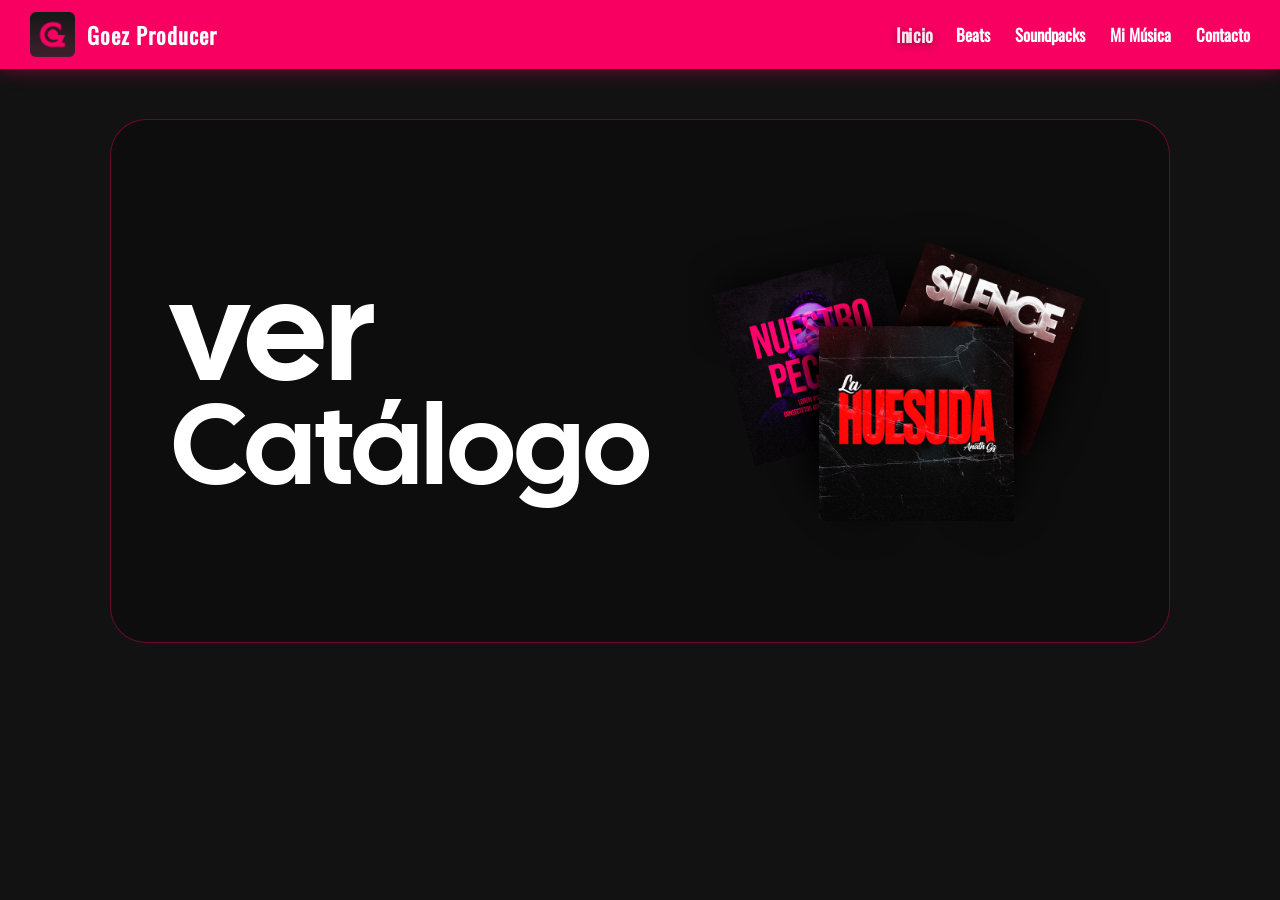
==== index.html @ 2a9274e5 "Primera versión funcional del sitio web" ====
<!DOCTYPE html>
<html lang="es">
<head>
  <meta charset="UTF-8">
  <meta name="viewport" content="width=device-width, initial-scale=1.0, maximum-scale=1.0, user-scalable=no">
  <title>Catálogo de Beats</title>
  <link rel="stylesheet" href="styles.css">
  
  <!-- Carga limpia de Google Material Icons (unificada) -->
  <link rel="stylesheet" href="https://fonts.googleapis.com/css2?family=Material+Symbols+Outlined:opsz,wght,FILL,GRAD@20..48,100..700,0..1,-50..200" />

  <style>
    /* Configuración asegurada para los iconos de Google */
    .material-symbols-outlined {
      font-family: 'Material Symbols Outlined' !important;
      font-weight: normal;
      font-style: normal;
      font-size: 20px;
      line-height: 1;
      letter-spacing: normal;
      text-transform: none;
      display: inline-block;
      white-space: nowrap;
      word-wrap: normal;
      direction: ltr;
      -webkit-font-smoothing: antialiased;
      vertical-align: middle;
    }

    /* ESTILOS PARA LOS FILTROS DE GÉNERO */
    .filter-wrapper {
      position: relative;
      display: inline-block;
      margin-bottom: 20px;
    }

    .filter-controls {
      display: flex;
      align-items: center;
      gap: 10px;
    }

    .btn-filter {
      position: relative;
      background-color: #222;
      color: #fff;
      border: 1px solid #444;
      padding: 8px 16px;
      border-radius: 8px;
      cursor: pointer;
      font-weight: 600;
      display: flex;
      align-items: center;
      gap: 8px;
      transition: all 0.3s ease;
      height: 38px;
      box-sizing: border-box;
    }

    .btn-filter:hover {
      background-color: #333;
    }

    /* ESTADO CUANDO HAY FILTROS ACTIVOS */
    .btn-filter.is-filtered {
      background-color: rgba(247, 0, 98, 0.15);
      border-color: #F70062;
      color: #F70062;
      box-shadow: 0 0 12px rgba(247, 0, 98, 0.3);
    }

    /* Indicador puntual animado cuando los filtros están activos */
    .btn-filter.is-filtered::after {
      content: '';
      position: absolute;
      top: -3px;
      right: -3px;
      width: 10px;
      height: 10px;
      background-color: #F70062;
      border-radius: 50%;
      border: 2px solid #181818;
      box-shadow: 0 0 8px #F70062;
      animation: pulse-dot 1.8s infinite;
    }

    @keyframes pulse-dot {
      0% {
        transform: scale(0.95);
        box-shadow: 0 0 0 0 rgba(247, 0, 98, 0.7);
      }
      70% {
        transform: scale(1);
        box-shadow: 0 0 0 6px rgba(247, 0, 98, 0);
      }
      100% {
        transform: scale(0.95);
        box-shadow: 0 0 0 0 rgba(247, 0, 98, 0);
      }
    }

    /* BOTÓN DE LIMPIAR CON TAMAÑO FIJO Y OVERFLOW HIDDEN PARA EVITAR DESBORDAMIENTO */
    .btn-reset-filter {
      background-color: #2a2a2a;
      color: #aaa;
      border: 1px solid #444;
      width: 38px;
      height: 38px;
      min-width: 38px;
      border-radius: 8px;
      cursor: pointer;
      display: flex;
      align-items: center;
      justify-content: center;
      transition: all 0.2s ease;
      overflow: hidden; /* Evita que el texto plano salga si falla la fuente */
    }

    .btn-reset-filter:hover {
      background-color: #F70062;
      color: #fff;
      border-color: #F70062;
    }

    .filter-dropdown {
      display: none;
      position: absolute;
      top: 110%;
      left: 0;
      background-color: #181818;
      border: 1px solid #333;
      border-radius: 12px;
      padding: 16px;
      box-shadow: 0 10px 25px rgba(0,0,0,0.7);
      z-index: 100;
      width: 220px;
    }

    .filter-dropdown.active {
      display: block;
    }

    .filter-dropdown h4 {
      color: #fff;
      margin-top: 0;
      margin-bottom: 12px;
      font-size: 0.95rem;
      border-bottom: 1px solid #2a2a2a;
      padding-bottom: 6px;
    }

    .checkbox-group {
      display: flex;
      flex-direction: column;
      gap: 10px;
      margin-bottom: 16px;
    }

    .checkbox-label {
      color: #ccc;
      font-size: 0.9rem;
      display: flex;
      align-items: center;
      gap: 10px;
      cursor: pointer;
      user-select: none;
    }

    .checkbox-label input[type="checkbox"] {
      accent-color: #F70062;
      width: 16px;
      height: 16px;
      cursor: pointer;
    }

    .btn-apply-filter {
      width: 100%;
      background-color: #F70062;
      color: #fff;
      border: none;
      padding: 8px;
      border-radius: 6px;
      font-weight: bold;
      cursor: pointer;
      transition: opacity 0.2s;
    }

    .btn-apply-filter:hover {
      opacity: 0.9;
    }

    


        /* Quita el recuadro gris feo por defecto al tocar en celulares */
    * {
    -webkit-tap-highlight-color: transparent;
    }

    /* Efecto suave para botones, íconos y tarjetas */
    .btn-filter, 
    .btn-reset-filter, 
    .btn-buy, 
    .beat-card, 
    .nav-btn {
    transition: transform 0.2s cubic-bezier(0.25, 1, 0.5, 1), filter 0.2s ease, box-shadow 0.2s ease !important;
    }

    /* Estado activo que se aplicará al tocar con el dedo en celular */
    .touch-active {
    transform: scale(1.05) !important;
    filter: brightness(1.2) !important;
    box-shadow: 0 6px 18px rgba(247, 0, 98, 0.3) !important;
    }
  </style>
</head>
<body>

  <!-- BARRA DE NAVEGACIÓN -->
  <nav class="navbar">
    <div class="nav-brand">
      <img src="logoweb.jpg" alt="Logo">
      <span>Goez Producer</span>
    </div>
    <ul class="nav-links">  
      <li><a href="#" class="nav-btn active" data-target="inicio">Inicio</a></li>
      <li><a href="#" class="nav-btn" data-target="beats">Beats</a></li>
      <li><a href="#" class="nav-btn" data-target="soundpacks">Soundpacks</a></li>
      <li><a href="#" class="nav-btn" data-target="mi-musica">Mi Música</a></li>
      <li><a href="#" class="nav-btn" data-target="contacto">Contacto</a></li>
    </ul>
  </nav>

  <!-- CONTENIDO PRINCIPAL -->
  <main>
    <!-- 1. INICIO -->
    <section id="inicio" class="section active zoom-in">
      <div class="hero-banner" onclick="irABeats()">
        <div class="hero-text" >
          <span class="text-ver">Ver</span>
          <span class="text-catalogo">Catálogo</span>
        </div>
        <img src="portadas1.png" alt="Portadas de Beats" class="hero-image">
      </div>
    </section>

    <!-- 2. BEATS (CATÁLOGO DINÁMICO) -->
    <section id="beats" class="section">
      <h2 style="color: #F70062; margin-bottom: 15px;">Catálogo de Instrumentales</h2>
      
      <!-- CONTROLES DE FILTRADO -->
      <div class="filter-wrapper">
        <div class="filter-controls">
          <button id="btn-filter" class="btn-filter" onclick="toggleFilterDropdown()">
            <span class="material-symbols-outlined">tune</span>
            <span>Filtrar</span>
          </button>
          
          <button class="btn-reset-filter" onclick="limpiarFiltros()" title="Limpiar Filtros">
            <span class="material-symbols-outlined">delete</span>
          </button>
        </div>

        <!-- DESPLEGABLE DE GÉNEROS -->
        <div id="filter-dropdown" class="filter-dropdown">
          <h4>Género</h4>
          <div class="checkbox-group">
            <label class="checkbox-label">
              <input type="checkbox" value="reggaeton" class="genre-checkbox"> Reggaeton
            </label>
            <label class="checkbox-label">
              <input type="checkbox" value="trap" class="genre-checkbox"> Trap
            </label>
            <label class="checkbox-label">
              <input type="checkbox" value="guaracha" class="genre-checkbox"> Guaracha
            </label>
            <label class="checkbox-label">
              <input type="checkbox" value="cumbia" class="genre-checkbox"> Cumbia
            </label>
          </div>
          <button class="btn-apply-filter" onclick="aplicarFiltros()">Aplicar</button>
        </div>
      </div>

      <div id="beats-container" class="beats-grid">
        <!-- Aquí se cargan tus beats desde beats.js -->
      </div>
    </section>

    <!-- 3. SOUNDPACKS -->
    <section id="soundpacks" class="section">
      <div class="card-preview">
        <h2>Librerías & Soundpacks</h2>
        <p>Próximamente drumkits y presets disponibles.</p>
      </div>
    </section>

    <!-- 4. MI MÚSICA -->
    <section id="mi-musica" class="section">
      <div class="card-preview">
        <h2>Mi Música</h2>
        <p>Sencillos y colaboraciones en plataformas digitales.</p>
      </div>
    </section>

    <!-- 5. CONTACTO -->
    <section id="contacto" class="section">
      <div class="card-preview">
        <h2>Contacto Directo</h2>
        <p>¿Buscas un trabajo personalizado o licencia exclusiva? Mándame mensaje por WhatsApp.</p>
      </div>
    </section>
  </main>

  <!-- VENTANA MODAL DE DETALLES Y LICENCIAS -->
  <div id="modal-detalles" class="modal-overlay">
    <div class="modal-content">
      <span class="modal-close" onclick="cerrarModal()">&times;</span>
      <h3 id="modal-beat-title" class="modal-title">Título del Beat</h3>
      <p id="modal-beat-meta" class="modal-meta">Género • BPM</p>

      <div class="options-container">
        <!-- Opción 1: WAV Básico -->
        <div class="option-card">
            <h4>Licencia WAV Básica</h4>
            <p class="option-price" id="opt-price-basic">$0 USD</p>
            <ul class="option-includes">
            <li>✓ Licencia Exclusiva</li>
            <li>✓ Archivo WAV de alta calidad</li>
            <li>✓ Audio masterizado</li>
            </ul>
            <button class="btn-select" onclick="seleccionarOpcion('Básica (Solo WAV)')">
            Preguntar por este Beat
            <span class="btn-subtext">y su Licencia</span>
            </button>
        </div>

        <!-- Opción 2: WAV + Stems (Pro) -->
        <div class="option-card pro">
            <div class="badge-pro">RECOMENDADO</div>
            <h4>Licencia Pro / Completa</h4>
            <p class="option-price" id="opt-price-pro">$0 USD</p>
            <ul class="option-includes">
            <li>✓ Licencia Exclusiva</li>
            <li>✓ Archivo WAV de alta calidad</li>
            <li>✓ Stems (Trackouts / Pistas separadas)</li>
            <li>✓ Loops y extras</li>
            </ul>
            <button class="btn-select pro-btn" onclick="seleccionarOpcion('Pro (WAV + Stems + Loops)')">
            Preguntar por este Beat
            <span class="btn-subtext">y su Licencia</span>
            </button>
        </div>
        </div>

      <!-- Vista previa del Ticket generado -->
      <div id="ticket-preview-container" class="ticket-preview-container" style="display: none;">
        <h4 style="color: #F70062; margin-bottom: 8px;">Ticket de Solicitud Generado</h4>
        <p style="font-size: 0.85rem; color: #ccc; margin-bottom: 12px;">Descarga esta imagen y envíamela por WhatsApp:</p>
        <div id="ticket-canvas-wrapper"></div>
        <div class="ticket-actions">
          <a id="btn-download-ticket" class="btn-buy" download="ticket_beat.png">⬇ Descargar Imagen</a>
          <a id="btn-wa-ticket" target="_blank" class="btn-buy" style="background-color: #25D366; color: #000;">💬 Enviar por WhatsApp</a>
        </div>
      </div>
    </div>
  </div>

  <!-- SCRIPT CON LOS BEATS Y LÓGICA -->
  <script src="beats.js"></script>
  <script>
    const beatsContainer = document.getElementById('beats-container');
    const MI_WHATSAPP = "527121536916";

    let beatSeleccionado = null;

    function renderBeats(beatsAMostrar = misBeats) {
      beatsContainer.innerHTML = '';

      if (beatsAMostrar.length === 0) {
        beatsContainer.innerHTML = `<p style="color: #888; grid-column: 1/-1; text-align: center; padding: 20px;">No se encontraron beats con los géneros seleccionados.</p>`;
        return;
      }

      beatsAMostrar.forEach(beat => {
        const card = document.createElement('div');
        card.className = `beat-card ${beat.vendido ? 'beat-sold' : ''}`;

        card.innerHTML = `
          <div>
            <div class="beat-header">
              <span class="beat-title">${beat.titulo}</span>
              <span class="beat-tag">${beat.genre}</span>
            </div>
            <div class="beat-details">
              <span>BPM: ${beat.bpm}</span>
            </div>
          </div>

          <audio controls preload="metadata">
            <source src="${beat.archivo}" type="audio/mpeg">
            Tu navegador no soporta el reproductor de audio.
          </audio>

          ${beat.vendido 
            ? `<div class="sold-badge">❌ VENDIDO</div>` 
            : `
              <div class="beat-price">Desde ${beat.precioBasico}</div>
              <button class="btn-buy" onclick="abrirDetalles(${beat.id})">Ver Detalles</button>
            `
          }
        `;
        beatsContainer.appendChild(card);
      });
    }

    renderBeats();

    function toggleFilterDropdown() {
      const dropdown = document.getElementById('filter-dropdown');
      dropdown.classList.toggle('active');
    }

    document.addEventListener('click', (e) => {
      const wrapper = document.querySelector('.filter-wrapper');
      if (wrapper && !wrapper.contains(e.target)) {
        document.getElementById('filter-dropdown').classList.remove('active');
      }
    });

    function aplicarFiltros() {
      const checkboxes = document.querySelectorAll('.genre-checkbox:checked');
      const generosSeleccionados = Array.from(checkboxes).map(cb => cb.value.toLowerCase());

      const btnFilter = document.getElementById('btn-filter');

      if (generosSeleccionados.length === 0) {
        renderBeats(misBeats);
        btnFilter.classList.remove('is-filtered');
      } else {
        const beatsFiltrados = misBeats.filter(beat => {
          const generoBeat = beat.genre.toLowerCase();
          return generosSeleccionados.some(g => generoBeat.includes(g));
        });
        renderBeats(beatsFiltrados);
        btnFilter.classList.add('is-filtered');
      }

      document.getElementById('filter-dropdown').classList.remove('active');
    }

    function limpiarFiltros() {
      const checkboxes = document.querySelectorAll('.genre-checkbox');
      checkboxes.forEach(cb => cb.checked = false);
      renderBeats(misBeats);
      
      const btnFilter = document.getElementById('btn-filter');
      btnFilter.classList.remove('is-filtered');

      document.getElementById('filter-dropdown').classList.remove('active');
    }

    const modalDetalles = document.getElementById('modal-detalles');

    function abrirDetalles(id) {
      beatSeleccionado = misBeats.find(b => b.id === id);
      if (!beatSeleccionado) return;

      document.getElementById('modal-beat-title').innerText = beatSeleccionado.titulo;
      document.getElementById('modal-beat-meta').innerText = `Género: ${beatSeleccionado.genre} • BPM: ${beatSeleccionado.bpm}`;
      document.getElementById('opt-price-basic').innerText = beatSeleccionado.precioBasico;
      document.getElementById('opt-price-pro').innerText = beatSeleccionado.precioPro;

      document.getElementById('ticket-preview-container').style.display = 'none';

      modalDetalles.classList.add('active');
    }

    function cerrarModal() {
      modalDetalles.classList.remove('active');
    }

    modalDetalles.addEventListener('click', (e) => {
      if (e.target === modalDetalles) {
        cerrarModal();
      }
    });

    function seleccionarOpcion(tipoLicencia) {
      const precioElegido = tipoLicencia.includes('Básica') 
        ? beatSeleccionado.precioBasico 
        : beatSeleccionado.precioPro;

      const incluyeTexto = tipoLicencia.includes('Básica') 
        ? "Incluye: Archivo WAV de alta calidad masterizado" 
        : "Incluye: WAV + Stems (Trackouts) + Loops & Extras";

      const canvas = document.createElement('canvas');
      canvas.width = 500;
      canvas.height = 360;
      const ctx = canvas.getContext('2d');

      ctx.fillStyle = '#181818';
      ctx.fillRect(0, 0, canvas.width, canvas.height);

      ctx.strokeStyle = '#F70062';
      ctx.lineWidth = 4;
      ctx.strokeRect(10, 10, canvas.width - 20, canvas.height - 20);

      ctx.fillStyle = '#F70062';
      ctx.font = 'bold 22px sans-serif';
      ctx.fillText('SOLICITUD DE INSTRUMENTAL', 30, 45);

      ctx.fillStyle = '#888888';
      ctx.font = '12px sans-serif';
      const fecha = new Date().toLocaleDateString();
      ctx.fillText(`FECHA: ${fecha}`, 350, 45);

      ctx.strokeStyle = '#333333';
      ctx.lineWidth = 1;
      ctx.beginPath();
      ctx.moveTo(30, 60);
      ctx.lineTo(470, 60);
      ctx.stroke();

      ctx.fillStyle = '#FFFFFF';
      ctx.font = 'bold 20px sans-serif';
      ctx.fillText(`BEAT: "${beatSeleccionado.titulo}"`, 30, 95);

      ctx.fillStyle = '#AAAAAA';
      ctx.font = '14px sans-serif';
      ctx.fillText(`Género: ${beatSeleccionado.genre}  |  BPM: ${beatSeleccionado.bpm}`, 30, 125);

      ctx.fillStyle = '#F70062';
      ctx.font = 'bold 15px sans-serif';
      ctx.fillText(`LICENCIA SELECCIONADA:`, 30, 165);

      ctx.fillStyle = '#FFFFFF';
      ctx.font = '14px sans-serif';
      ctx.fillText(tipoLicencia, 30, 190);

      ctx.fillStyle = '#888888';
      ctx.font = '13px sans-serif';
      ctx.fillText(incluyeTexto, 30, 215);

      ctx.fillStyle = '#28a745';
      ctx.font = 'bold 24px sans-serif';
      ctx.fillText(`PRECIO: ${precioElegido}`, 30, 265);

      ctx.fillStyle = '#555555';
      ctx.font = 'italic 11px sans-serif';
      ctx.fillText('Envía esta imagen por WhatsApp para concretar tu pedido.', 30, 320);

      const imageData = canvas.toDataURL('image/png');

      const wrapper = document.getElementById('ticket-canvas-wrapper');
      wrapper.innerHTML = `<img src="${imageData}" style="max-width: 100%; border-radius: 8px; border: 1px solid #333;" alt="Ticket Beat">`;

      const btnDownload = document.getElementById('btn-download-ticket');
      btnDownload.href = imageData;
      btnDownload.download = `Solicitud_${beatSeleccionado.titulo.replace(/\s+/g, '_')}.png`;

      const msgWa = encodeURIComponent(`Hola, me interesa solicitar el beat: "${beatSeleccionado.titulo}" en la opción: ${tipoLicencia} (${precioElegido}). Te adjunto la imagen del ticket que acabo de descargar.`);
      document.getElementById('btn-wa-ticket').href = `https://wa.me/${MI_WHATSAPP}?text=${msgWa}`;

      const ticketContainer = document.getElementById('ticket-preview-container');
      ticketContainer.style.display = 'block';

      ticketContainer.scrollIntoView({ behavior: 'smooth' });
    }

    const navButtons = document.querySelectorAll('.nav-btn');
    navButtons.forEach(button => {
      button.addEventListener('click', (e) => {
        e.preventDefault();
        const targetId = button.getAttribute('data-target');
        const targetSection = document.getElementById(targetId);

        if (targetSection.classList.contains('active')) return;

        navButtons.forEach(btn => btn.classList.remove('active'));
        button.classList.add('active');

        const currentSection = document.querySelector('.section.active');
        if (currentSection) {
          currentSection.classList.remove('zoom-in');
          currentSection.classList.add('zoom-out');

          setTimeout(() => {
            currentSection.classList.remove('active', 'zoom-out');
            targetSection.classList.add('active', 'zoom-in');
          }, 180);
        } else {
          targetSection.classList.add('active', 'zoom-in');
        }
      });
    });

    function irABeats() {
      const btnBeats = document.querySelector('.nav-btn[data-target="beats"]');
      if (btnBeats) btnBeats.click();
    }

    // EFECTO TÁCTIL SUAVE PARA MÓVILES (SCROLL Y TOUCH)
document.addEventListener('DOMContentLoaded', () => {
  // Elementos a los que se aplicará el resalte táctil al tocarlos
  const interactivos = document.querySelectorAll('.btn-filter, .btn-reset-filter, .btn-buy, .beat-card, .nav-btn');

  interactivos.forEach(el => {
    // Al posar el dedo sobre el elemento
    el.addEventListener('touchstart', () => {
      el.classList.add('touch-active');
    }, { passive: true });

    // Al levantar el dedo o cancelar el toque
    el.addEventListener('touchend', () => {
      setTimeout(() => el.classList.remove('touch-active'), 150);
    });

    el.addEventListener('touchcancel', () => {
      el.classList.remove('touch-active');
    });
  });
});
  </script>
</body>
</html>
---- styles.css ----
/* 1. FUENTES PERSONALIZADAS TTF */
@font-face {
  font-family: 'FuenteNavbar';
  src: url('Oswald-Regular.ttf') format('truetype');
  font-weight: normal;
  font-style: normal;
}

@font-face {
  font-family: 'FuenteContenido';
  src: url('Outfit-VariableFont_wght.ttf') format('truetype');
  font-weight: normal;
  font-style: normal;
}

/* RESET Y ESTILOS GENERALES */
* {
  box-sizing: border-box;
  margin: 0;
  padding: 0;
  font-family: 'FuenteContenido', sans-serif; /* Todo el contenido usa Outfit */
}

body {
  background-color: #121212; /* Negro mate / Gris muy oscuro */
  color: #F5F5F5;
  min-height: 100vh;
  display: flex;
  flex-direction: column;
  overflow-x: hidden;
}

/* NAVBAR MODERNA (USA LA FUENTE OSWALD) */
.navbar {
  background-color: #F70062;
  display: flex;
  justify-content: space-between;
  align-items: center;
  padding: 12px 30px;
  position: sticky;
  top: 0;
  z-index: 1000;
  box-shadow: 0 4px 15px rgba(247, 0, 98, 0.3);
}

.navbar *,
.nav-brand span,
.nav-links a {
  font-family: 'FuenteNavbar', sans-serif; /* Aplica Oswald exclusivamente en la barra superior */
}

.nav-brand {
  display: flex;
  align-items: center;
  gap: 12px;
}

.nav-brand img {
  height: 45px;
  width: auto;
  border-radius: 6px;
  object-fit: cover;
}

.nav-brand span {
  color: #FFFFFF;
  font-size: 1.4rem;
  font-weight: bold;
  letter-spacing: 1px;
}

.nav-links {
  display: flex;
  list-style: none;
  gap: 25px;
}

.nav-links a {
  color: #FFFFFF;
  text-decoration: none;
  font-size: 1.05rem;
  font-weight: 600;
  transition: transform 0.15s ease, opacity 0.15s ease;
  cursor: pointer;
  display: inline-block;
}

.nav-links a:hover,
.nav-links a.active {
  transform: scale(1.1);
  opacity: 0.9;
  text-shadow: 0 2px 8px rgba(0,0,0,0.4);
}

/* CONTENEDOR PRINCIPAL */
main {
  flex: 1;
  max-width: 1100px;
  width: 100%;
  margin: 0 auto;
  padding: 40px 20px;
}

/* SECCIONES Y ANIMACIONES RÁPIDAS (ZOOM AL CENTRO) */
.section {
  display: none;
  width: 100%;
}

.section.active {
  display: block;
}

.zoom-in {
  animation: zoomIn 0.2s cubic-bezier(0.25, 1, 0.5, 1) forwards;
}

.zoom-out {
  animation: zoomOut 0.18s cubic-bezier(0.5, 0, 0.75, 0) forwards;
}

@keyframes zoomIn {
  from {
    opacity: 0;
    transform: scale(0.6);
  }
  to {
    opacity: 1;
    transform: scale(1);
  }
}

@keyframes zoomOut {
  from {
    opacity: 1;
    transform: scale(1);
  }
  to {
    opacity: 0;
    transform: scale(0.6);
  }
}

/* TARJETAS BASE */
.card-preview {
  background-color: #1E1E1E;
  border: 1px solid #2A2A2A;
  border-radius: 12px;
  padding: 30px;
  margin-top: 10px;
  text-align: center;
}

.card-preview h2 {
  color: #F70062;
  margin-bottom: 10px;
}

/* LISTA Y TARJETAS DE BEATS */
.beats-grid {
  display: grid;
  grid-template-columns: repeat(auto-fill, minmax(300px, 1fr));
  gap: 20px;
  margin-top: 20px;
}

.beat-card {
  background-color: #1E1E1E;
  border: 1px solid #2A2A2A;
  border-radius: 12px;
  padding: 20px;
  display: flex;
  flex-direction: column;
  justify-content: space-between;
  transition: transform 0.2s ease, border-color 0.2s ease;
}

.beat-card:hover {
  transform: translateY(-4px);
  border-color: #F70062;
}

.beat-header {
  display: flex;
  justify-content: space-between;
  align-items: flex-start;
  margin-bottom: 12px;
}

.beat-title {
  font-size: 1.2rem;
  color: #FFFFFF;
  font-weight: bold;
}

.beat-tag {
  background-color: #2A2A2A;
  color: #F70062;
  padding: 4px 8px;
  border-radius: 6px;
  font-size: 0.8rem;
  font-weight: bold;
}

.beat-details {
  font-size: 0.9rem;
  color: #A0A0A0;
  margin-bottom: 15px;
  display: flex;
  gap: 15px;
}

.beat-price {
  font-size: 1.2rem;
  color: #28a745;
  font-weight: bold;
  margin-bottom: 15px;
}

/* REPRODUCTOR MP3 */
audio {
  width: 100%;
  height: 36px;
  margin-bottom: 15px;
  border-radius: 6px;
}

/* BOTÓN DE WHATSAPP / COMPRA */
.btn-buy {
  display: block;
  text-align: center;
  background-color: #F70062;
  color: #FFFFFF;
  text-decoration: none;
  padding: 10px;
  border-radius: 8px;
  font-weight: bold;
  transition: background-color 0.2s ease;
}

.btn-buy:hover {
  background-color: #D00052;
}

.beat-sold {
  opacity: 0.5;
  filter: grayscale(0.8);
}

.sold-badge {
  color: #ff4444;
  font-weight: bold;
  font-size: 1rem;
}
/* MODAL Y OPCIONES DE PRECIO */
.modal-overlay {
  display: none;
  position: fixed;
  top: 0;
  left: 0;
  width: 100%;
  height: 100%;
  background: rgba(0, 0, 0, 0.85);
  z-index: 2000;
  justify-content: center;
  align-items: center;
  padding: 20px;
}

.modal-overlay.active {
  display: flex;
}

.modal-content {
  background: #181818;
  border: 1px solid #333;
  border-radius: 12px;
  max-width: 650px;
  width: 100%;
  padding: 25px;
  position: relative;
  max-height: 90vh;
  overflow-y: auto;
}

.modal-close {
  position: absolute;
  top: 15px;
  right: 20px;
  font-size: 1.8rem;
  color: #fff;
  cursor: pointer;
}

.modal-title {
  color: #F70062;
  font-size: 1.5rem;
}

.modal-meta {
  color: #aaa;
  margin-bottom: 20px;
  font-size: 0.9rem;
}

.options-container {
  display: grid;
  grid-template-columns: repeat(auto-fit, minmax(240px, 1fr));
  gap: 15px;
  margin-bottom: 20px;
}

.option-card {
  background: #222;
  border: 1px solid #333;
  border-radius: 10px;
  padding: 15px;
  position: relative;
  display: flex;
  flex-direction: column;
  justify-content: space-between;
}

.option-card.pro {
  border-color: #F70062;
  background: #251a21;
}

.badge-pro {
  position: absolute;
  top: -10px;
  right: 10px;
  background: #F70062;
  color: #fff;
  font-size: 0.65rem;
  font-weight: bold;
  padding: 2px 8px;
  border-radius: 10px;
}

.option-price {
  font-size: 1.2rem;
  color: #28a745;
  font-weight: bold;
  margin: 8px 0;
}

.option-includes {
  list-style: none;
  font-size: 0.85rem;
  color: #ccc;
  margin-bottom: 15px;
}

.option-includes li {
  margin-bottom: 5px;
}

.btn-select {
  background: #333;
  color: #fff;
  border: none;
  padding: 8px;
  border-radius: 6px;
  cursor: pointer;
  font-weight: bold;
  transition: 0.2s;
}

.btn-select:hover {
  background: #444;
}

.pro-btn {
  background: #F70062;
}

.pro-btn:hover {
  background: #d00052;
}

.ticket-preview-container {
  border-top: 1px solid #333;
  padding-top: 15px;
  text-align: center;
}

.ticket-actions {
  display: flex;
  gap: 10px;
  margin-top: 12px;
  justify-content: center;
}

/* EFECTO HOVER EN LAS TARJETAS DE LICENCIAS */
.option-card {
  transition: transform 0.2s ease, border-color 0.2s ease, box-shadow 0.2s ease;
}

.option-card:hover {
  transform: translateY(-4px) scale(1.02);
  border-color: #F70062;
  box-shadow: 0 4px 15px rgba(247, 0, 98, 0.2);
}

/*eeeeeeeeeeeeeeeeeeeeeee*/
/* =========================================================
   SECCIÓN HERO / BANNER PRINCIPAL (AJUSTADO Y AGRANDADO)
   ========================================================= */

/* IMPORTAR FUENTE DE CLIENTE / PHOTOSHOP */
@font-face {
  font-family: 'CalSans';
  src: url('CalSans-Regular.ttf') format('truetype');
  font-weight: normal;
  font-style: normal;
}

/* ANIMACIÓN RESPIRACIÓN DEL RESPLANDOR NEÓN */
@keyframes neonPulse {
  0% {
    box-shadow: 0 0 25px rgba(247, 0, 98, 0.45), 0 0 50px rgba(247, 0, 98, 0.25);
  }
  50% {
    box-shadow: 0 0 45px rgba(247, 0, 98, 0.9), 0 0 85px rgba(247, 0, 98, 0.55);
  }
  100% {
    box-shadow: 0 0 25px rgba(247, 0, 98, 0.45), 0 0 50px rgba(247, 0, 98, 0.25);
  }
}

/* CONTENEDOR HERO BANNER EN INICIO (MÁS ANCHO Y CENTRADO) */
.hero-banner {
  background-color: #0d0d0d;
  border-radius: 36px;
  padding: 50px 60px;
  display: flex;
  align-items: center;
  justify-content: space-between;
  width: 100%;
  max-width: 1080px; /* Abarca casi todo el contenedor de la página */
  margin: 10px auto;
  cursor: pointer;
  position: relative;
  overflow: hidden;
  border: 1px solid rgba(247, 0, 98, 0.4);
  animation: neonPulse 3.5s infinite ease-in-out;
  transition: transform 0.3s cubic-bezier(0.25, 1, 0.5, 1), border-color 0.3s ease;
}

.hero-banner:hover {
  transform: scale(1.02);
  border-color: #F70062;
}

/* TEXTO CON FUENTE CALSANS, MÁS GRANDE Y CENTRADO VERTICALMENTE */
.hero-text {
  display: flex;
  flex-direction: column;
  justify-content: center;
  user-select: none;
  z-index: 2;
}

.hero-text span {
  font-family: 'CalSans', sans-serif;
  color: #ffffff;
  line-height: .88; /* Junta ligeramente las líneas como en PS */
  transition: text-shadow 0.3s ease, filter 0.3s ease;
}

.hero-text .text-ver {
  font-size:9rem; /* Aumentado */
  text-transform: lowercase;
  
}

.hero-text .text-catalogo {
  font-size: 7.2rem; /* Aumentado */
}

/* RESPLANDOR BLANCO AL PASAR EL CURSOR SOBRE EL CUADRO */
.hero-banner:hover .hero-text span {
  text-shadow: 0 0 16px rgba(255, 255, 255, 0.95), 0 0 30px rgba(255, 255, 255, 0.65);
}

/* IMAGEN PORTADAS1.PNG EN LA PARTE DERECHA */
.hero-image {
  max-width: 440px; /* Aumentado el tamaño de la portada */
  width: 45%;
  height: auto;
  object-fit: contain;
  pointer-events: none;
  z-index: 1;
}

/* =========================================================
   REGLAS ADAPTATIVAS PARA CELULARES (RESPONSIVE)
   ========================================================= */

/* =========================================================
   REGLAS ADAPTATIVAS PARA CELULARES (RESPONSIVE A MEDIDA)
   ========================================================= */

/* Evitar scroll horizontal en el cuerpo de la página */
html, body {
  overflow-x: hidden;
  width: 100%;
}

@media (max-width: 768px) {
  
  /* 1. NAVBAR EN UNA SOLA FILA (IZQUIERDA A DERECHA COMO EN PC) */
  .navbar {
    flex-direction: row; /* Fuerza la alineación horizontal */
    justify-content: space-between;
    align-items: center;
    padding: 10px 12px;
  }

  .nav-brand {
    gap: 8px;
  }

  .nav-brand img {
    height: 32px; /* Logo ligeramente más compacto */
  }

  .nav-brand span {
    font-size: 1rem;
  }

  .nav-links {
    display: flex;
    gap: 10px; /* Reduce espacio entre enlaces */
    width: auto;
    overflow-x: visible;
  }

  .nav-links a {
    font-size: 0.82rem; /* Tamaño optimizado para que quepan en pantalla móvil */
    font-weight: 600;
  }

  /* 2. CONTENEDOR PRINCIPAL Y BANNER "VER CATALOGO" */
  main {
    padding: 15px 10px;
  }

  .hero-banner {
    flex-direction: row; /* Mantiene Texto a la izquierda e Imagen a la derecha */
    align-items: center;
    justify-content: space-between;
    padding: 18px 18px; /* Padding reducido e igualado */
    border-radius: 20px;
    gap: 10px;
    height: auto; /* Se ajusta exactamente al tamaño del contenido */
    min-height: fit-content; /* Elimina cualquier espacio vertical sobrante */
  }

  .hero-text {
    align-items: flex-start; /* Texto alineado a la izquierda como en PC */
    text-align: left;
    flex: 1;
  }

  .hero-text .text-ver {
    font-size: 2.8rem; /* Escala reducida manteniendo proporciones */
    line-height: 0.85;
  }

  .hero-text .text-catalogo {
    font-size: 2.3rem; /* Escala reducida manteniendo proporciones */
    line-height: 0.85;
  }

  .hero-image {
    width: 42%; /* Ancho proporcional para la imagen */
    max-width: 160px;
    height: auto;
  }

  /* 3. MODAL Y TARJETAS EN MÓVIL */
  .modal-content {
    padding: 16px;
    max-height: 85vh;
  }

  .options-container {
    grid-template-columns: 1fr;
  }
}
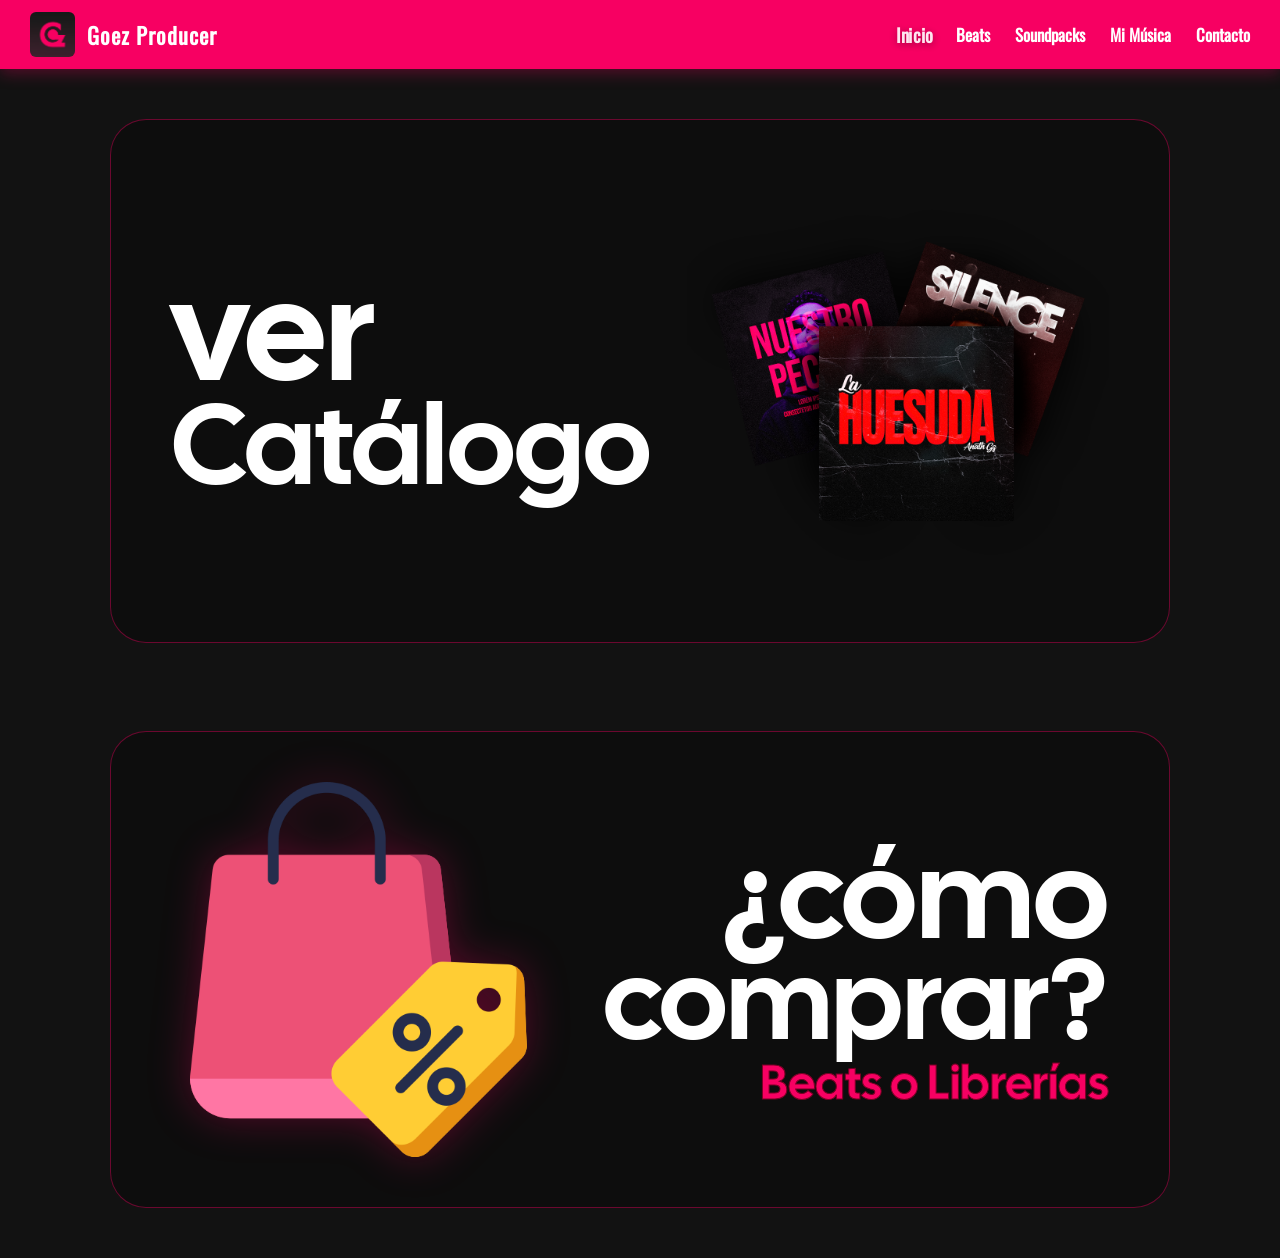
==== commit fdcb3337: "Ajuste de audio único y vista de 2 columnas en móvil" ====
--- a/index.html
+++ b/index.html
@@ -242,7 +242,22 @@
         </div>
         <img src="portadas1.png" alt="Portadas de Beats" class="hero-image">
       </div>
+
+          <!-- BANNER 2: ¿CÓMO COMPRAR? (MISMO TAMAÑO Y ESTILO HERO) -->
+    <a href="como-comprar.html" class="hero-banner guide-banner">
+      <!-- Imagen bolso.png a la izquierda -->
+      <img src="bolso.png" alt="Cómo comprar Beats o Librerías" class="hero-image guide-image">
+      
+      <!-- Texto CalSans alineado a la derecha -->
+      <div class="hero-text guide-text">
+        <span class="text-como">¿cómo</span>
+        <span class="text-comprar">comprar?</span>
+        <span class="text-sub-guide">Beats o Librerías</span>
+      </div>
+    </a>
     </section>
+
+
 
     <!-- 2. BEATS (CATÁLOGO DINÁMICO) -->
     <section id="beats" class="section">
@@ -374,47 +389,59 @@
 
     let beatSeleccionado = null;
 
-    function renderBeats(beatsAMostrar = misBeats) {
-      beatsContainer.innerHTML = '';
-
-      if (beatsAMostrar.length === 0) {
-        beatsContainer.innerHTML = `<p style="color: #888; grid-column: 1/-1; text-align: center; padding: 20px;">No se encontraron beats con los géneros seleccionados.</p>`;
-        return;
-      }
-
-      beatsAMostrar.forEach(beat => {
-        const card = document.createElement('div');
-        card.className = `beat-card ${beat.vendido ? 'beat-sold' : ''}`;
-
-        card.innerHTML = `
-          <div>
-            <div class="beat-header">
-              <span class="beat-title">${beat.titulo}</span>
-              <span class="beat-tag">${beat.genre}</span>
-            </div>
-            <div class="beat-details">
-              <span>BPM: ${beat.bpm}</span>
-            </div>
+function renderBeats(beatsAMostrar = misBeats) {
+    beatsContainer.innerHTML = '';
+
+    if (beatsAMostrar.length === 0) {
+      beatsContainer.innerHTML = `<p style="color: #888; grid-column: 1/-1; text-align: center; padding: 20px;">No se encontraron beats con los géneros seleccionados.</p>`;
+      return;
+    }
+
+    beatsAMostrar.forEach(beat => {
+      const card = document.createElement('div');
+      card.className = `beat-card ${beat.vendido ? 'beat-sold' : ''}`;
+
+      card.innerHTML = `
+        <div>
+          <div class="beat-header">
+            <span class="beat-title">${beat.titulo}</span>
+            <span class="beat-tag">${beat.genre}</span>
           </div>
-
-          <audio controls preload="metadata">
-            <source src="${beat.archivo}" type="audio/mpeg">
-            Tu navegador no soporta el reproductor de audio.
-          </audio>
-
-          ${beat.vendido 
-            ? `<div class="sold-badge">❌ VENDIDO</div>` 
-            : `
-              <div class="beat-price">Desde ${beat.precioBasico}</div>
-              <button class="btn-buy" onclick="abrirDetalles(${beat.id})">Ver Detalles</button>
-            `
+          <div class="beat-details">
+            <span>BPM: ${beat.bpm}</span>
+          </div>
+        </div>
+
+        <audio controls preload="metadata">
+          <source src="${beat.archivo}" type="audio/mpeg">
+          Tu navegador no soporta el reproductor de audio.
+        </audio>
+
+        ${beat.vendido 
+          ? `<div class="sold-badge">❌ VENDIDO</div>` 
+          : `
+            <div class="beat-price">Desde ${beat.precioBasico}</div>
+            <button class="btn-buy" onclick="abrirDetalles(${beat.id})">Ver Detalles</button>
+          `
+        }
+      `;
+      beatsContainer.appendChild(card);
+    });
+
+    // --- CONTROL DE AUDIO ÚNICO ---
+    const allAudios = beatsContainer.querySelectorAll('audio');
+    allAudios.forEach(audio => {
+      audio.addEventListener('play', () => {
+        allAudios.forEach(otherAudio => {
+          if (otherAudio !== audio) {
+            otherAudio.pause();
           }
-        `;
-        beatsContainer.appendChild(card);
+        });
       });
-    }
-
-    renderBeats();
+    });
+  }
+
+  renderBeats();
 
     function toggleFilterDropdown() {
       const dropdown = document.getElementById('filter-dropdown');
--- a/styles.css
+++ b/styles.css
@@ -589,4 +589,197 @@
   .options-container {
     grid-template-columns: 1fr;
   }
+}
+
+
+/* Tarjeta ¿Cómo comprar? en Index */
+.guide-card {
+  display: flex;
+  align-items: center;
+  justify-content: space-between;
+  background: rgba(255, 255, 255, 0.03);
+  border: 1px solid rgba(255, 255, 255, 0.08);
+  border-radius: 16px;
+  padding: 20px;
+  margin: 25px auto;
+  max-width: 900px;
+  backdrop-filter: blur(10px);
+  transition: transform 0.3s ease, border-color 0.3s ease, box-shadow 0.3s ease;
+  -webkit-tap-highlight-color: transparent;
+}
+
+.guide-card:hover,
+.guide-card:active {
+  transform: translateY(-3px);
+  border-color: rgba(247, 0, 98, 0.5);
+  box-shadow: 0 10px 25px rgba(247, 0, 98, 0.15);
+}
+
+.guide-card-image {
+  flex: 0 0 110px;
+  display: flex;
+  justify-content: center;
+  align-items: center;
+}
+
+.guide-card-image img {
+  width: 90px;
+  height: auto;
+  object-fit: contain;
+  filter: drop-shadow(0 4px 10px rgba(0,0,0,0.4));
+}
+
+.guide-card-content {
+  flex: 1;
+  text-align: right; /* Texto alineado a la derecha */
+  padding-left: 20px;
+}
+
+.guide-card-title {
+  font-size: 1.8rem;
+  font-weight: 800;
+  margin: 0;
+  color: #ffffff;
+  text-transform: uppercase;
+  letter-spacing: 0.5px;
+}
+
+.guide-card-subtitle {
+  font-size: 1.3rem;
+  font-weight: 700;
+  color: #f70062; /* Color neón destacado */
+  margin: 4px 0 14px 0;
+}
+
+.btn-guide-card {
+  display: inline-block;
+  background: #f70062;
+  color: #ffffff;
+  padding: 10px 20px;
+  border-radius: 25px;
+  text-decoration: none;
+  font-weight: 600;
+  font-size: 0.95rem;
+  transition: background 0.2s ease, transform 0.2s ease;
+}
+
+.btn-guide-card:hover {
+  background: #d60052;
+  transform: scale(1.03);
+}
+
+/* Adaptación para celulares */
+@media (max-width: 600px) {
+  .guide-card {
+    flex-direction: row; /* Mantiene la imagen a la izquierda y texto a la derecha */
+    padding: 16px;
+  }
+  .guide-card-image {
+    flex: 0 0 80px;
+  }
+  .guide-card-image img {
+    width: 70px;
+  }
+  .guide-card-title {
+    font-size: 1.4rem;
+  }
+  .guide-card-subtitle {
+    font-size: 1.1rem;
+  }
+  .btn-guide-card {
+    padding: 8px 14px;
+    font-size: 0.85rem;
+  }
+}
+
+/* =========================================================
+   ESTILOS PARA EL BANNER ¿CÓMO COMPRAR? (IGUAL AL BANNER HERO)
+   ========================================================= */
+
+/* Elimina el subrayado por ser un enlace <a> */
+.guide-banner {
+  text-decoration: none !important;
+  margin-top: 88px !important; /* Aumenta o disminuye este valor según tu gusto */
+}
+
+/* Alineación del texto a la derecha */
+.guide-text {
+  align-items: flex-end !important;
+  text-align: right !important;
+}
+
+/* Tipografía CalSans idéntica para "¿cómo" */
+.guide-text .text-como {
+  font-size: 8rem;
+  text-transform: lowercase;
+}
+
+/* Tipografía CalSans idéntica para "comprar?" */
+.guide-text .text-comprar {
+  font-size: 7.2rem;
+  color: #ffffff;
+}
+
+/* Subtítulo "Beats o Librerías" en tono rosa neón y CalSans */
+.guide-text .text-sub-guide {
+  font-size: 3rem;
+  color: #F70062;
+  -webkit-text-stroke:1px #790024;
+  margin-top: 10px;
+}
+
+/* Ajuste para la imagen bolso.png a la izquierda */
+.guide-image {
+  max-width: 380px;
+  width: 40%;
+  height: auto;
+  object-fit: contain;
+  filter: drop-shadow(0 0 20px rgba(247, 0, 98, 0.3));
+}
+
+/* =========================================================
+   ADAPTACIÓN RESPONSIVA PARA CELULARES
+   ========================================================= */
+@media (max-width: 768px) {
+  .guide-text .text-como {
+    font-size: 2.8rem !important;
+    line-height: 0.85;
+  }
+
+  .guide-text .text-comprar {
+    font-size: 2.3rem !important;
+    line-height: 0.85;
+  }
+
+  .guide-text .text-sub-guide {
+    font-size: 1.1rem !important;
+    margin-top: 4px;
+  }
+
+  .guide-image {
+    width: 38% !important;
+    max-width: 130px !important;
+  }
+}
+
+/* Ajuste de 2 columnas para pantalla de celular */
+@media (max-width: 768px) {
+  #beats-container,
+  .beats-grid {
+    display: grid;
+    grid-template-columns: repeat(2, 1fr) !important;
+    gap: 10px;
+  }
+
+  .beat-card {
+    padding: 10px;
+  }
+
+  .beat-title {
+    font-size: 0.9rem;
+  }
+
+  audio {
+    width: 100%;
+  }
 }
